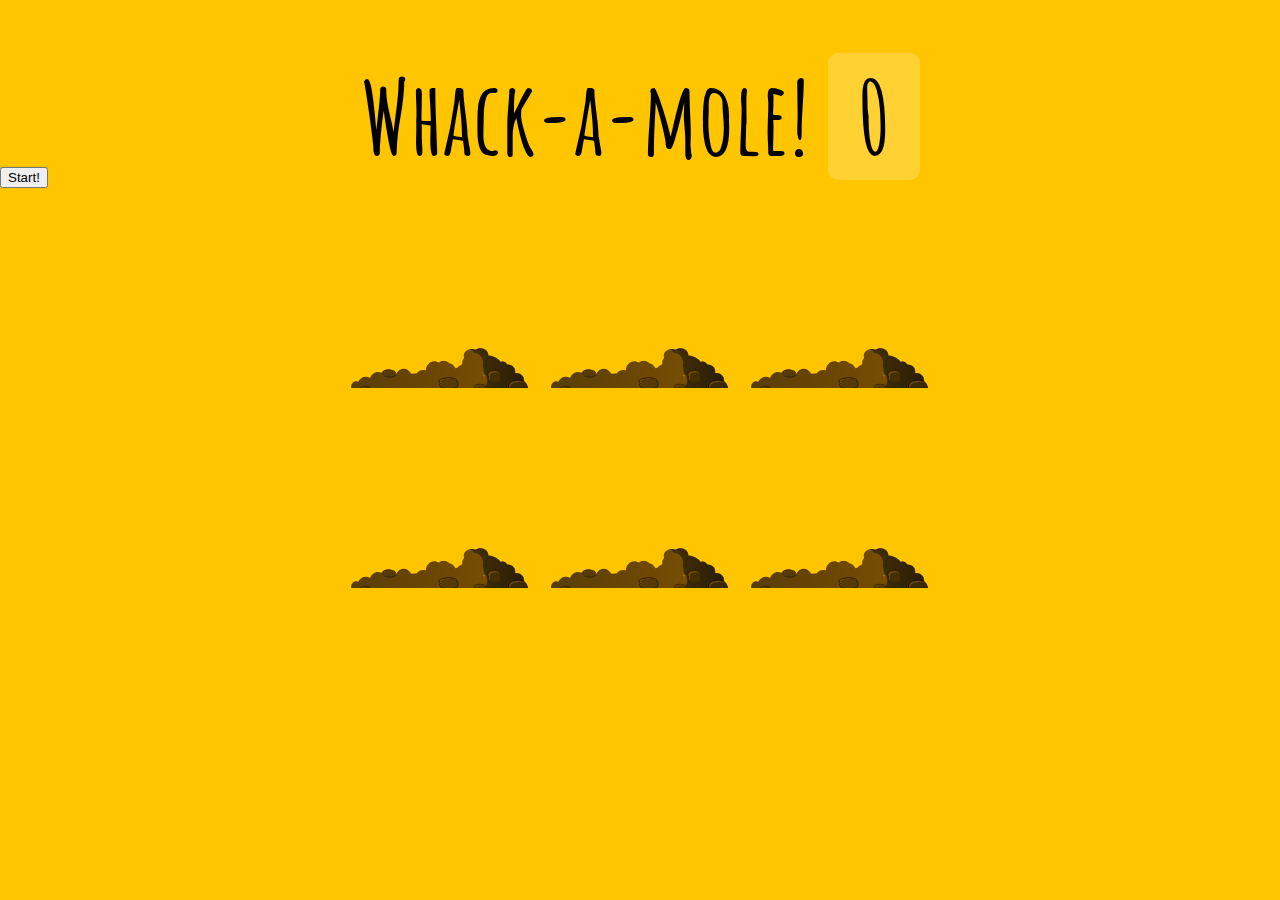
==== 30 - Whack A Mole/index-START.html @ cb0189d4 "Save" ====
<!DOCTYPE html>
<html lang="en">
<head>
  <meta charset="UTF-8">
  <title>Whack A Mole!</title>
  <link href='https://fonts.googleapis.com/css?family=Amatic+SC:400,700' rel='stylesheet' type='text/css'>
  <link rel="stylesheet" href="style.css">
</head>
<body>

  <h1>Whack-a-mole! <span class="score">0</span></h1>
  <button onClick="startGame()">Start!</button>

  <div class="game">
    <div class="hole hole1">
      <div class="mole"></div>
    </div>
    <div class="hole hole2">
      <div class="mole"></div>
    </div>
    <div class="hole hole3">
      <div class="mole"></div>
    </div>
    <div class="hole hole4">
      <div class="mole"></div>
    </div>
    <div class="hole hole5">
      <div class="mole"></div>
    </div>
    <div class="hole hole6">
      <div class="mole"></div>
    </div>
  </div>

<script>
  const holes = document.querySelectorAll('.hole');
  const scoreBoard = document.querySelector('.score');
  const moles = document.querySelectorAll('.mole');
  let lastHole;
  let timeUp = false;
  let score = 0;

  function randomTime(min, max) {
	return Math.round(Math.random() * (max - min) + min);
  }

  function randomHole(holes) {
	const idx = Math.floor(Math.random() * holes.length);
	const hole = holes[idx];
	if(hole === lastHole) {
		console.log('same one');
		return randomHole(holes);
	}
	lastHole = hole;
	return hole;
  }

  function peep() {
	const time = randomTime(200, 1000);
	const hole = randomHole(holes);
	console.log(time, hole);
	hole.classList.add('up');
	setTimeout(() => {
		hole.classList.remove('up');
		if(!timeUp) peep();
	}, time);
  }

  function startGame() {
	  scoreBoard.textContent = 0;
	  timeup = false;
	  score = 0;
	  peep();
	  setTimeout(() => timeUp = true, 10000)
  }

  function bonk(e) {
	if(!e.isTrusted) return // Cheater!\
	score++;
	this.classList.remove('up');
	scoreBoard.textContent = score;

  }

  moles.forEach(mole => mole.addEventListener('click', bonk));


</script>
</body>
</html>
---- 30 - Whack A Mole/style.css ----
html {
  box-sizing: border-box;
  font-size: 10px;
  background: #ffc600;
}

*, *:before, *:after {
  box-sizing: inherit;
}

body {
  padding: 0;
  margin:0;
  font-family: 'Amatic SC', cursive;
}

h1 {
  text-align: center;
  font-size: 10rem;
  line-height:1;
  margin-bottom: 0;
}

.score {
  background:rgba(255,255,255,0.2);
  padding:0 3rem;
  line-height:1;
  border-radius:1rem;
}

.game {
  width:600px;
  height:400px;
  display:flex;
  flex-wrap:wrap;
  margin:0 auto;
}

.hole {
  flex: 1 0 33.33%;
  overflow: hidden;
  position: relative;
}

.hole:after {
  display: block;
  background: url(dirt.svg) bottom center no-repeat;
  background-size:contain;
  content:'';
  width: 100%;
  height:70px;
  position: absolute;
  z-index: 2;
  bottom:-30px;
}

.mole {
  background:url('mole.svg') bottom center no-repeat;
  background-size:60%;
  position: absolute;
  top: 100%;
  width: 100%;
  height: 100%;
  transition:all 0.4s;
}

.hole.up .mole {
  top:0;
}
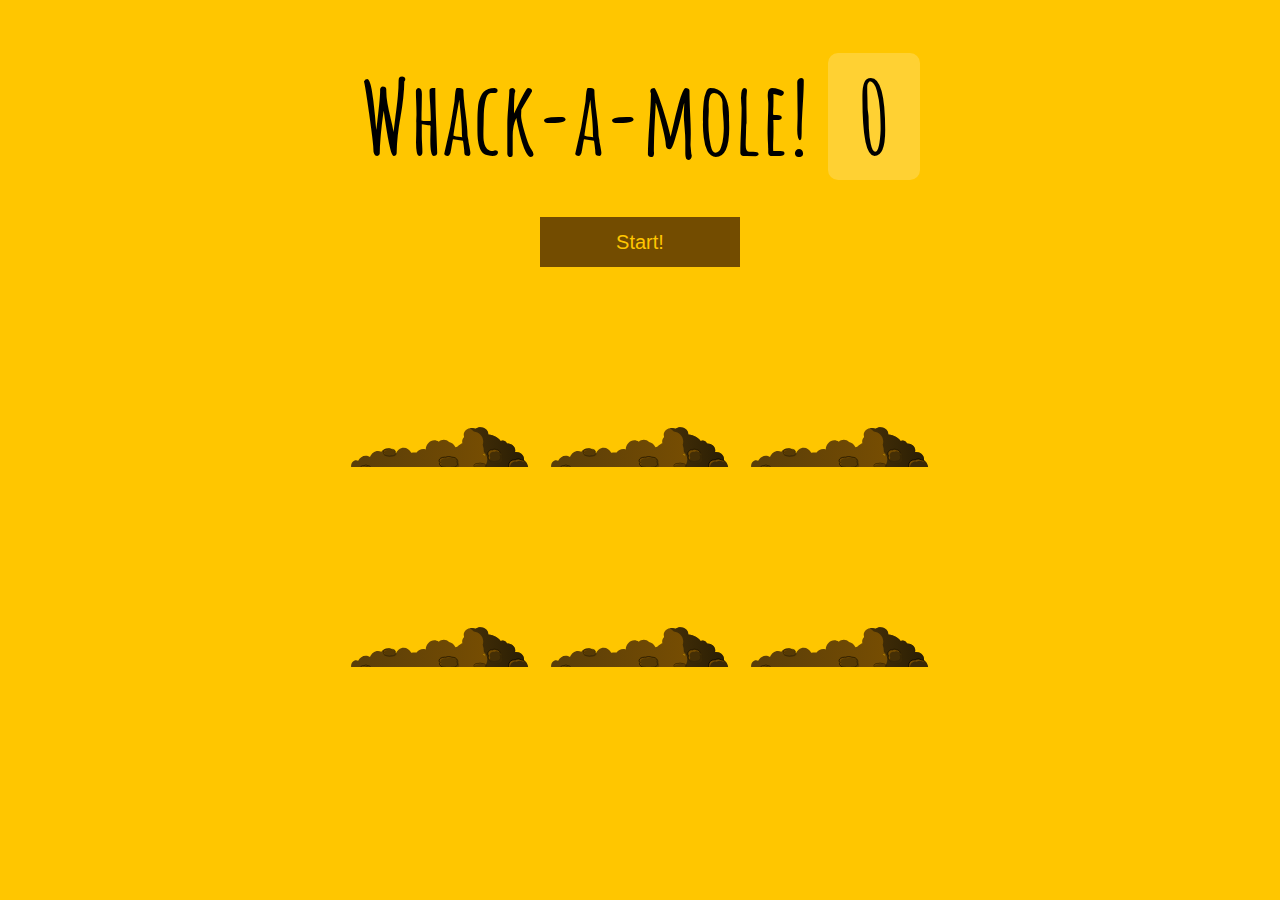
==== commit 9125a9e9: "changed some styles" ====
--- a/30 - Whack A Mole/index-START.html
+++ b/30 - Whack A Mole/index-START.html
@@ -9,7 +9,9 @@
 <body>
 
   <h1>Whack-a-mole! <span class="score">0</span></h1>
-  <button onClick="startGame()">Start!</button>
+  <div class="button">
+	  <button onClick="startGame()">Start!</button>
+  </div>
 
   <div class="game">
     <div class="hole hole1">
--- a/30 - Whack A Mole/style.css
+++ b/30 - Whack A Mole/style.css
@@ -19,6 +19,21 @@
   font-size: 10rem;
   line-height:1;
   margin-bottom: 0;
+}
+
+.button {
+	width: 200px;
+	margin: 0 auto;
+	margin-top: 50px;
+}
+
+button {
+	width: 200px;
+	height: 50px;
+	font-size: 20px;
+	border: none;
+	background-color: #734c00;
+	color: #ffc600;
 }
 
 .score {
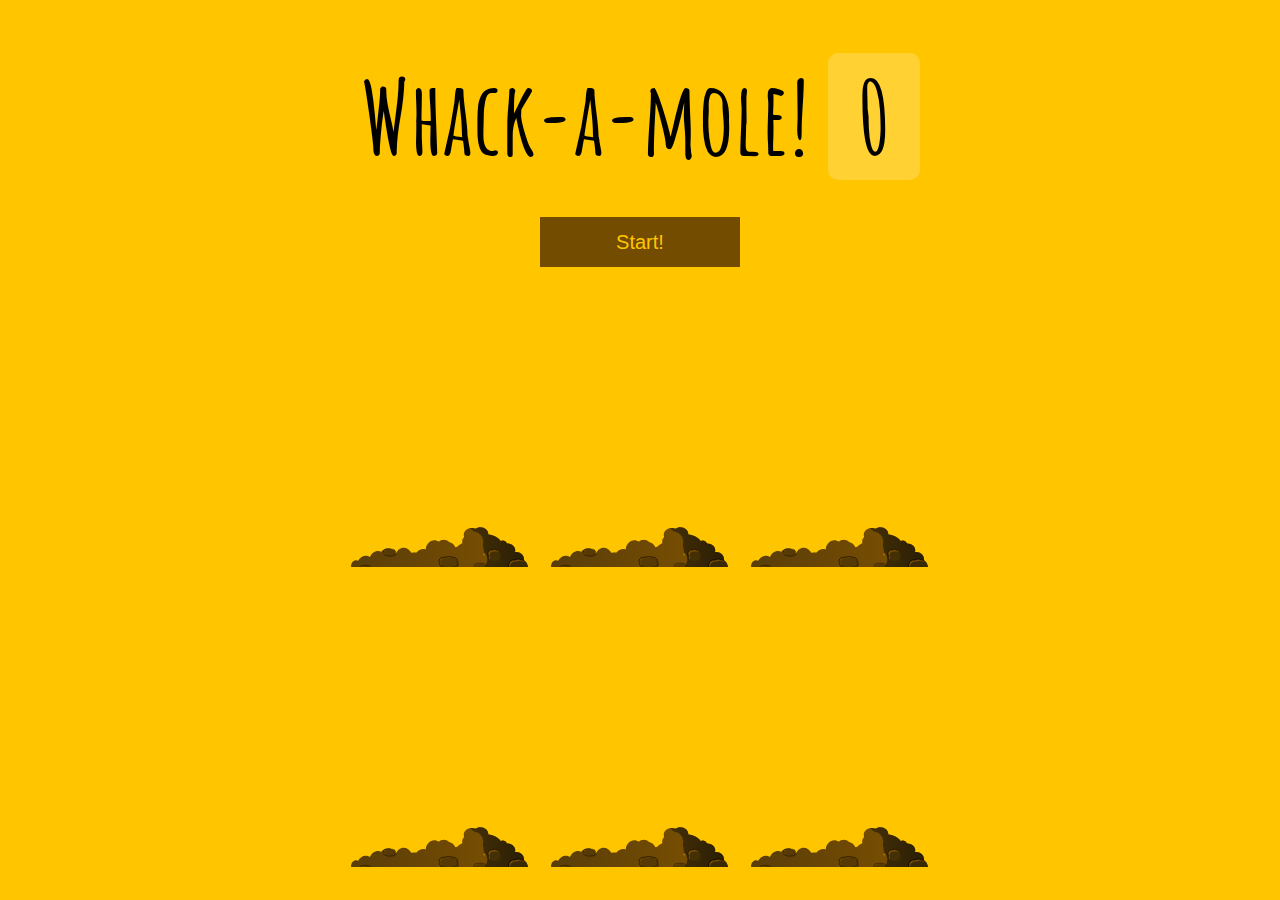
==== commit 8a646887: "button" ====
--- a/30 - Whack A Mole/index-START.html
+++ b/30 - Whack A Mole/index-START.html
@@ -10,7 +10,7 @@
 
   <h1>Whack-a-mole! <span class="score">0</span></h1>
   <div class="button">
-	  <button onClick="startGame()">Start!</button>
+	  <button id="button" onClick="startGame()">Start!</button>
   </div>
 
   <div class="game">
@@ -38,6 +38,11 @@
   const holes = document.querySelectorAll('.hole');
   const scoreBoard = document.querySelector('.score');
   const moles = document.querySelectorAll('.mole');
+  const button = document.querySelector('#button');
+  // const animate = null;
+  var timeT;
+  var timeout;
+
   let lastHole;
   let timeUp = false;
   let score = 0;
@@ -62,18 +67,41 @@
 	const hole = randomHole(holes);
 	console.log(time, hole);
 	hole.classList.add('up');
-	setTimeout(() => {
+	timeT = setTimeout(() => {
 		hole.classList.remove('up');
 		if(!timeUp) peep();
 	}, time);
   }
 
   function startGame() {
-	  scoreBoard.textContent = 0;
-	  timeup = false;
-	  score = 0;
-	  peep();
-	  setTimeout(() => timeUp = true, 10000)
+	const elem = document.getElementById('button');
+
+	//   scoreBoard.textContent = 0;
+	//   timeup = false;
+	//   score = 0;
+	//   peep();
+	//   setTimeout(() => timeUp = true, 10000)
+	if(elem.innerText=="Stop"){
+		button.addEventListener('click', stop());
+	}
+	change();
+  }
+
+  function change() {
+	 scoreBoard.textContent = 0;
+ 	 timeup = false;
+ 	 score = 0;
+ 	 peep();
+ 	 timeout = setTimeout(() => timeUp = true, 10000);
+	 var elem = document.getElementById('button');
+	//  if(elem.innerText=="Stop") elem.innerText = "Start!";
+	//  else elem.innerText = "Stop";
+  }
+
+  function stop(){
+	clearTimeout(timeout);
+	console.log("stop");
+	// animate = null;
   }
 
   function bonk(e) {
--- a/30 - Whack A Mole/style.css
+++ b/30 - Whack A Mole/style.css
@@ -19,6 +19,18 @@
   font-size: 10rem;
   line-height:1;
   margin-bottom: 0;
+}
+
+@media (max-width:700px) {
+	h1 {
+		font-size: 8rem;
+	}
+}
+
+@media (max-width:400px) {
+	h1 {
+		font-size: 6rem;
+	}
 }
 
 .button {
@@ -44,8 +56,8 @@
 }
 
 .game {
-  width:600px;
-  height:400px;
+  max-width:600px;
+  height:600px;
   display:flex;
   flex-wrap:wrap;
   margin:0 auto;
@@ -55,6 +67,22 @@
   flex: 1 0 33.33%;
   overflow: hidden;
   position: relative;
+}
+
+@media (max-width:600px) {
+	.hole {
+		flex: 0 50%;
+	}
+	/*.hole2 {
+		flex: 1 30%;
+	}*/
+
+
+	.game {
+    > div {
+        flex: 1;
+    }
+}
 }
 
 .hole:after {
@@ -71,7 +99,7 @@
 
 .mole {
   background:url('mole.svg') bottom center no-repeat;
-  background-size:60%;
+  background-size:50%;
   position: absolute;
   top: 100%;
   width: 100%;
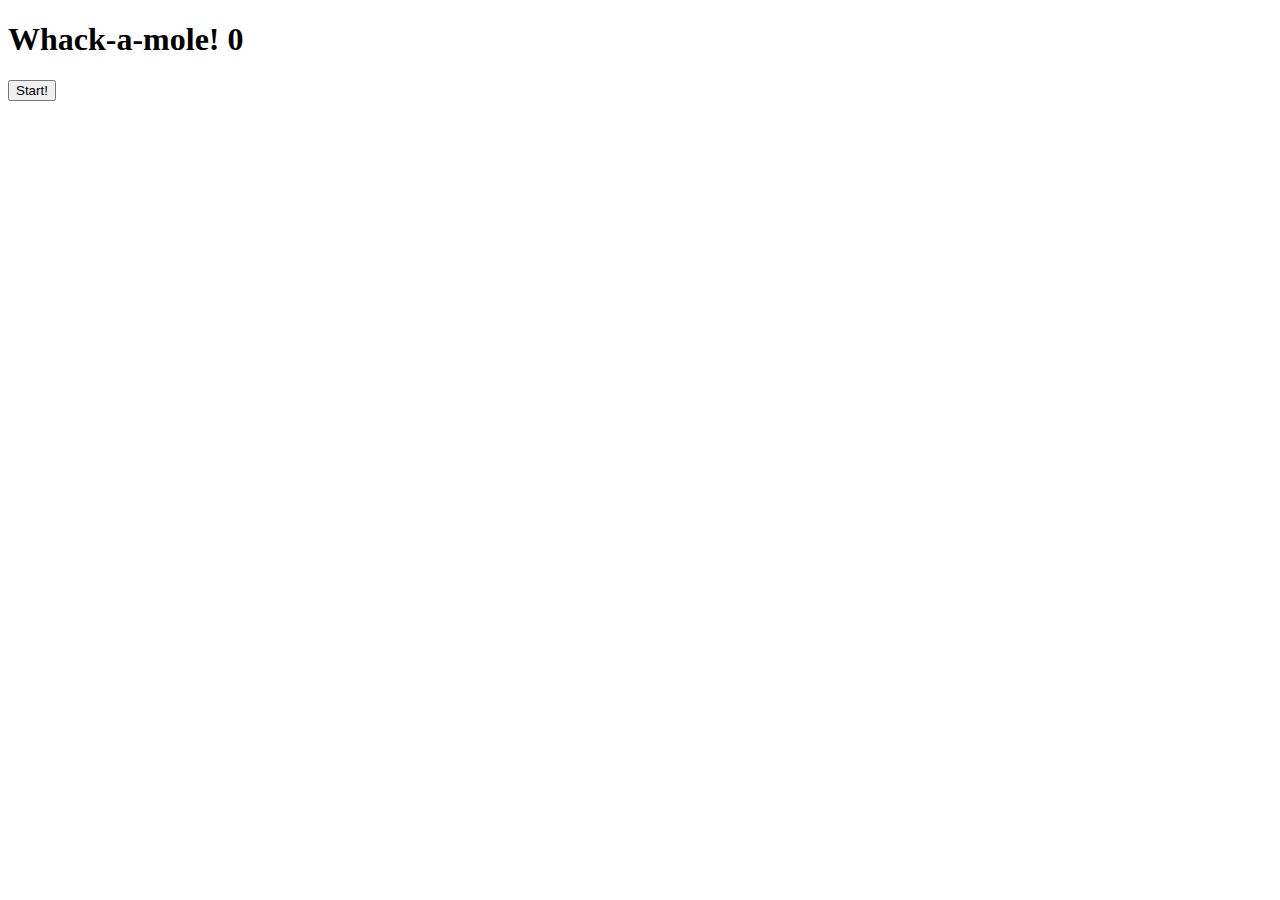
==== commit 31dd374e: "cleaned up" ====
--- a/30 - Whack A Mole/index-START.html
+++ b/30 - Whack A Mole/index-START.html
@@ -94,8 +94,8 @@
  	 peep();
  	 timeout = setTimeout(() => timeUp = true, 10000);
 	 var elem = document.getElementById('button');
-	//  if(elem.innerText=="Stop") elem.innerText = "Start!";
-	//  else elem.innerText = "Stop";
+	 if(elem.innerText=="Stop") elem.innerText = "Start!";
+	 else elem.innerText = "Stop";
   }
 
   function stop(){
